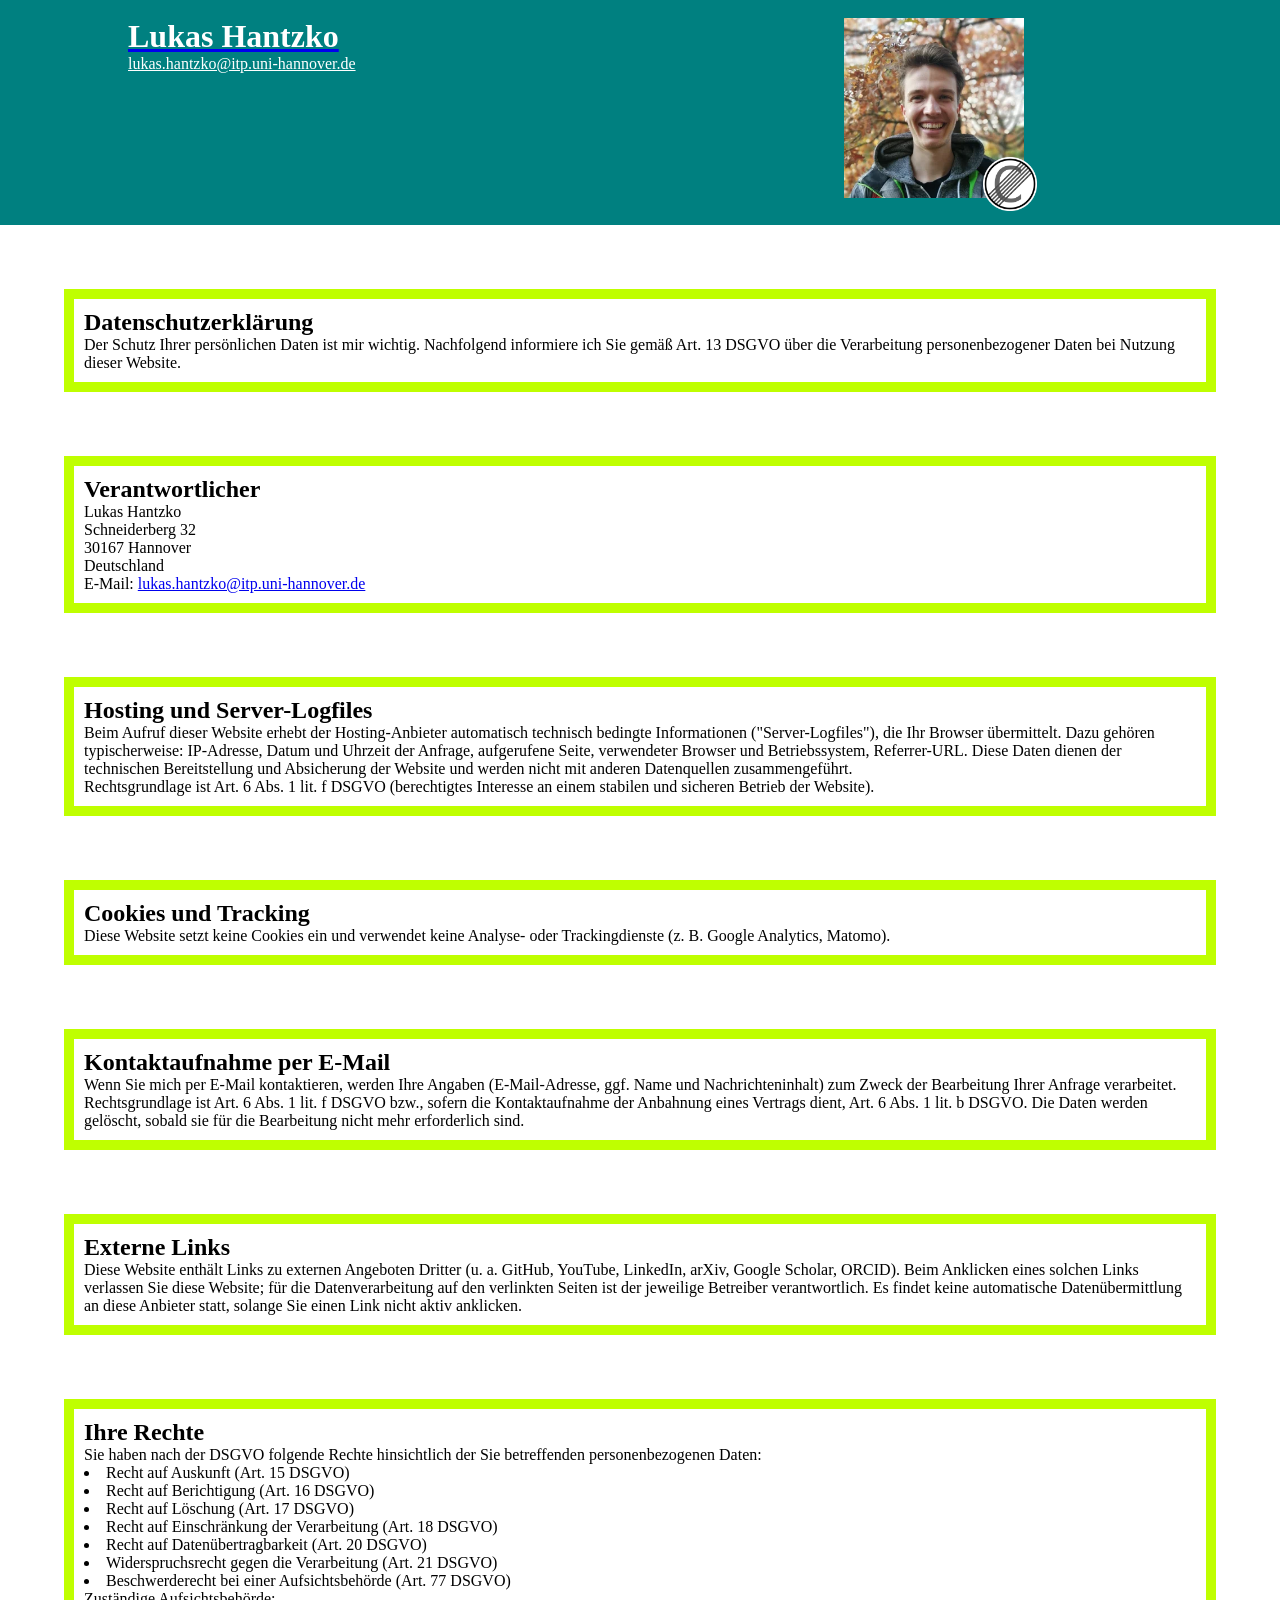
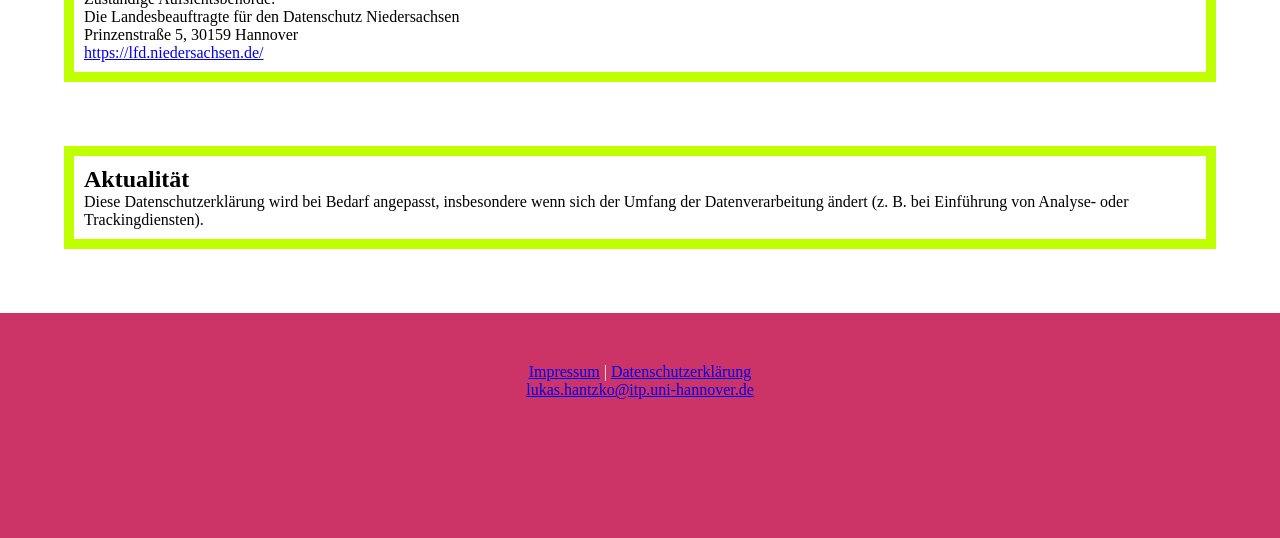
==== datenschutz.html @ 5ad2f799 "[Full Commit]" ====
<!DOCTYPE html>
<html lang="de">
<head>
<meta charset="UTF-8">
<meta name="viewport" content="width=device-width, initial-scale=1">
<link rel="icon" href="images/C_scalable.svg" type="image/svg">
<link rel="stylesheet" href="styles.css">

<title>Datenschutzerklärung - Lukas Hantzko</title>

</head>

<body>

<!-- Header: Stays on Top, Link to Main Subpages -->
<header>
    <div class="fotos">
    <img src="images/C_scalable.png" alt="c_logo" id="c_logo">
    <img src="images/Lukas_H_small.webp" alt="portrait">
    </div>
    <a href="index.html">
    <h1>
        Lukas Hantzko
    </h1>
    </a>
    <a href="mailto:lukas.hantzko@itp.uni-hannover.de" id="kontakt">lukas.hantzko@itp.uni-hannover.de</a>

</header>

<!-- Sections: Inhalte Datenschutz -->
<div class="sections">
<section class="container">
    <h2>
        Datenschutzerklärung
    </h2>
    <p>
        Der Schutz Ihrer persönlichen Daten ist mir wichtig. Nachfolgend informiere ich Sie
        gemäß Art. 13 DSGVO über die Verarbeitung personenbezogener Daten bei Nutzung dieser
        Website.
    </p>
</section>

<section class="container">
    <h2>
        Verantwortlicher
    </h2>
    <p>
        Lukas Hantzko </br>
        Schneiderberg 32 </br>
        30167 Hannover </br>
        Deutschland </br>
        E-Mail: <a href="mailto:lukas.hantzko@itp.uni-hannover.de">lukas.hantzko@itp.uni-hannover.de</a>
    </p>
</section>

<section class="container">
    <h2>
        Hosting und Server-Logfiles
    </h2>
    <p>
        Beim Aufruf dieser Website erhebt der Hosting-Anbieter automatisch technisch bedingte
        Informationen ("Server-Logfiles"), die Ihr Browser übermittelt. Dazu gehören
        typischerweise: IP-Adresse, Datum und Uhrzeit der Anfrage, aufgerufene Seite,
        verwendeter Browser und Betriebssystem, Referrer-URL. Diese Daten dienen der
        technischen Bereitstellung und Absicherung der Website und werden nicht mit anderen
        Datenquellen zusammengeführt.
    </p>
    <p>
        Rechtsgrundlage ist Art. 6 Abs. 1 lit. f DSGVO (berechtigtes Interesse an einem
        stabilen und sicheren Betrieb der Website).
    </p>
</section>

<section class="container">
    <h2>
        Cookies und Tracking
    </h2>
    <p>
        Diese Website setzt keine Cookies ein und verwendet keine Analyse- oder
        Trackingdienste (z. B. Google Analytics, Matomo).
    </p>
</section>

<section class="container">
    <h2>
        Kontaktaufnahme per E-Mail
    </h2>
    <p>
        Wenn Sie mich per E-Mail kontaktieren, werden Ihre Angaben (E-Mail-Adresse, ggf. Name
        und Nachrichteninhalt) zum Zweck der Bearbeitung Ihrer Anfrage verarbeitet.
        Rechtsgrundlage ist Art. 6 Abs. 1 lit. f DSGVO bzw., sofern die Kontaktaufnahme der
        Anbahnung eines Vertrags dient, Art. 6 Abs. 1 lit. b DSGVO. Die Daten werden gelöscht,
        sobald sie für die Bearbeitung nicht mehr erforderlich sind.
    </p>
</section>

<section class="container">
    <h2>
        Externe Links
    </h2>
    <p>
        Diese Website enthält Links zu externen Angeboten Dritter (u. a. GitHub, YouTube,
        LinkedIn, arXiv, Google Scholar, ORCID). Beim Anklicken eines solchen Links verlassen
        Sie diese Website; für die Datenverarbeitung auf den verlinkten Seiten ist der
        jeweilige Betreiber verantwortlich. Es findet keine automatische Datenübermittlung an
        diese Anbieter statt, solange Sie einen Link nicht aktiv anklicken.
    </p>
</section>

<section class="container">
    <h2>
        Ihre Rechte
    </h2>
    <p>
        Sie haben nach der DSGVO folgende Rechte hinsichtlich der Sie betreffenden
        personenbezogenen Daten:
    </p>
    <ul>
        <li>Recht auf Auskunft (Art. 15 DSGVO)</li>
        <li>Recht auf Berichtigung (Art. 16 DSGVO)</li>
        <li>Recht auf Löschung (Art. 17 DSGVO)</li>
        <li>Recht auf Einschränkung der Verarbeitung (Art. 18 DSGVO)</li>
        <li>Recht auf Datenübertragbarkeit (Art. 20 DSGVO)</li>
        <li>Widerspruchsrecht gegen die Verarbeitung (Art. 21 DSGVO)</li>
        <li>Beschwerderecht bei einer Aufsichtsbehörde (Art. 77 DSGVO)</li>
    </ul>
    <p>
        Zuständige Aufsichtsbehörde: </br>
        Die Landesbeauftragte für den Datenschutz Niedersachsen </br>
        Prinzenstraße 5, 30159 Hannover </br>
        <a href="https://lfd.niedersachsen.de/">https://lfd.niedersachsen.de/</a>
    </p>
</section>

<section class="container">
    <h2>
        Aktualität
    </h2>
    <p>
        Diese Datenschutzerklärung wird bei Bedarf angepasst, insbesondere wenn sich der
        Umfang der Datenverarbeitung ändert (z. B. bei Einführung von Analyse- oder
        Trackingdiensten).
    </p>
</section>
</div>

<!-- Footer: Contact and Impressum -->
<footer>
    <a href="impressum.html">Impressum</a> | <a href="datenschutz.html">Datenschutzerklärung</a> </br>
    <a href="mailto:lukas.hantzko@itp.uni-hannover.de">lukas.hantzko@itp.uni-hannover.de</a>

</footer>

</body>
</html>
---- styles.css ----
:root {
 --white:#FFFFFF;
 --pink:#CC3366;
 --teal:#008080;
 --lime:#BFFF00;
 --light:#DFFF33;
}
*{
    margin:0;
    padding:0;
    box-sizing:border-box;
}
header {
    position:sticky;
    background:var(--teal);
    height:25vh;
    min-height:120px;
}
header h1 {
    position:relative;
    width:90vw;
    left:10vw;
    top:2vh;
    color:var(--white);
}
#kontakt {
    position:relative;
    left:10vw;
    top:2vh;
    color:var(--white);
}
.logos {
    position:relative;
    display:flex;
    width:80vw;
    left:10vw;
    top:5vh;
    gap:4px;
    align-items:stretch;
}
.logos a {
    display:block;
    background:var(--white);
    margin:0;
    padding:4px 4px 0px 4px;
}
.fotos {
    position:absolute;
    right:20vw;
    top:2vh;
}
img {
    max-height:20vh;
}
#c_logo {
    height:6vh;
    position:absolute;
    right:-1vw;
    bottom:-1vh;
}
a img {
    max-height:16px;
}
.sections {
    position:relative;
    left:5vw;
    margin:5vw 0;
    display:flex;
    width:90vw;
    flex-wrap:wrap;
    justify-content:space-between;
    row-gap:5vw;
}
section {
    width:max(300px,40vw);
    list-style-position: inside;
    border:10px solid var(--lime);
    padding:10px;
}
.container {
    width:90vw;
    list-style-position: inside;
    border:10px solid var(--lime);
    padding:10px;
}
footer {
    position:sticky;
    background:var(--pink);
    text-align:center;
    padding:50px;
    height:25vh;
    color:var(--white);
}
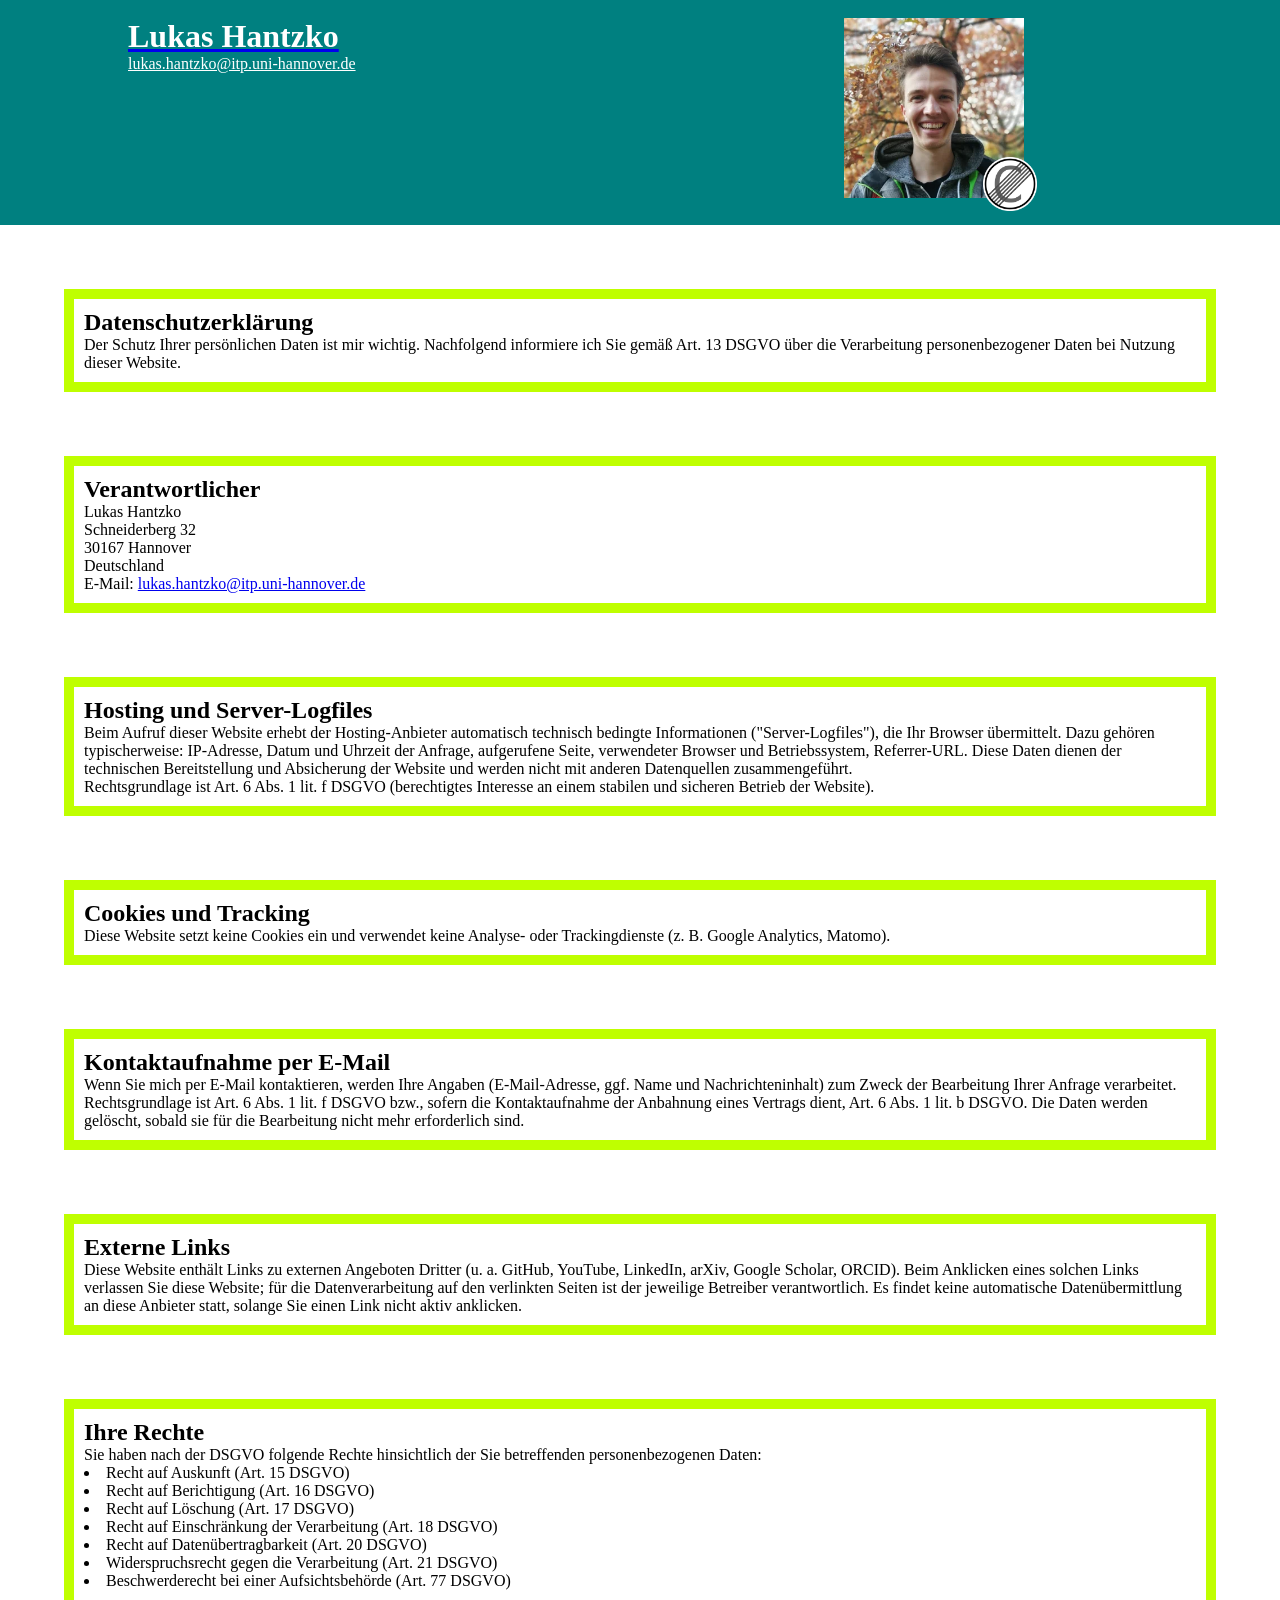
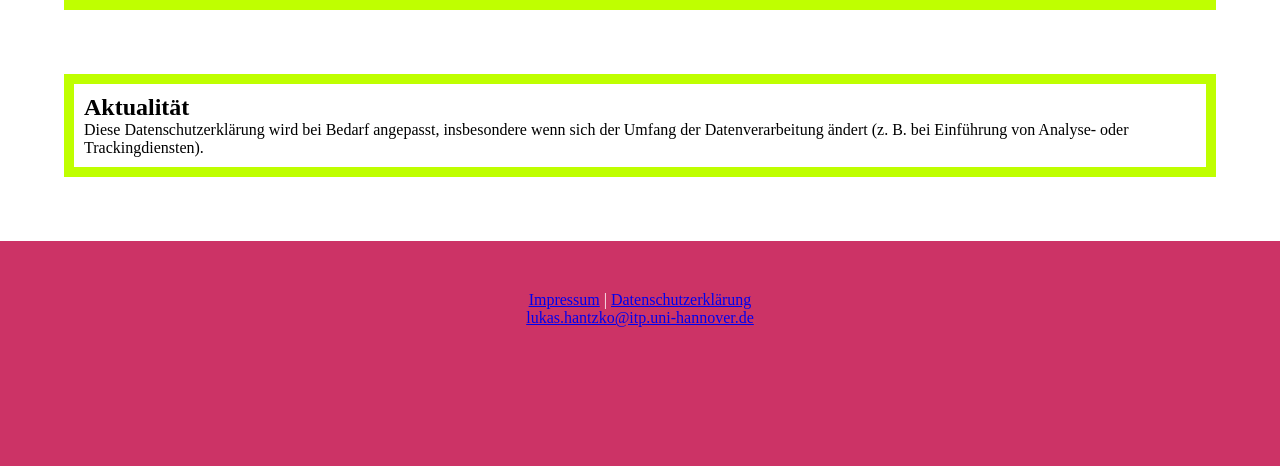
==== commit e790f969: "[Datenschutz, Impressum]" ====
--- a/datenschutz.html
+++ b/datenschutz.html
@@ -124,12 +124,6 @@
         <li>Widerspruchsrecht gegen die Verarbeitung (Art. 21 DSGVO)</li>
         <li>Beschwerderecht bei einer Aufsichtsbehörde (Art. 77 DSGVO)</li>
     </ul>
-    <p>
-        Zuständige Aufsichtsbehörde: </br>
-        Die Landesbeauftragte für den Datenschutz Niedersachsen </br>
-        Prinzenstraße 5, 30159 Hannover </br>
-        <a href="https://lfd.niedersachsen.de/">https://lfd.niedersachsen.de/</a>
-    </p>
 </section>
 
 <section class="container">
